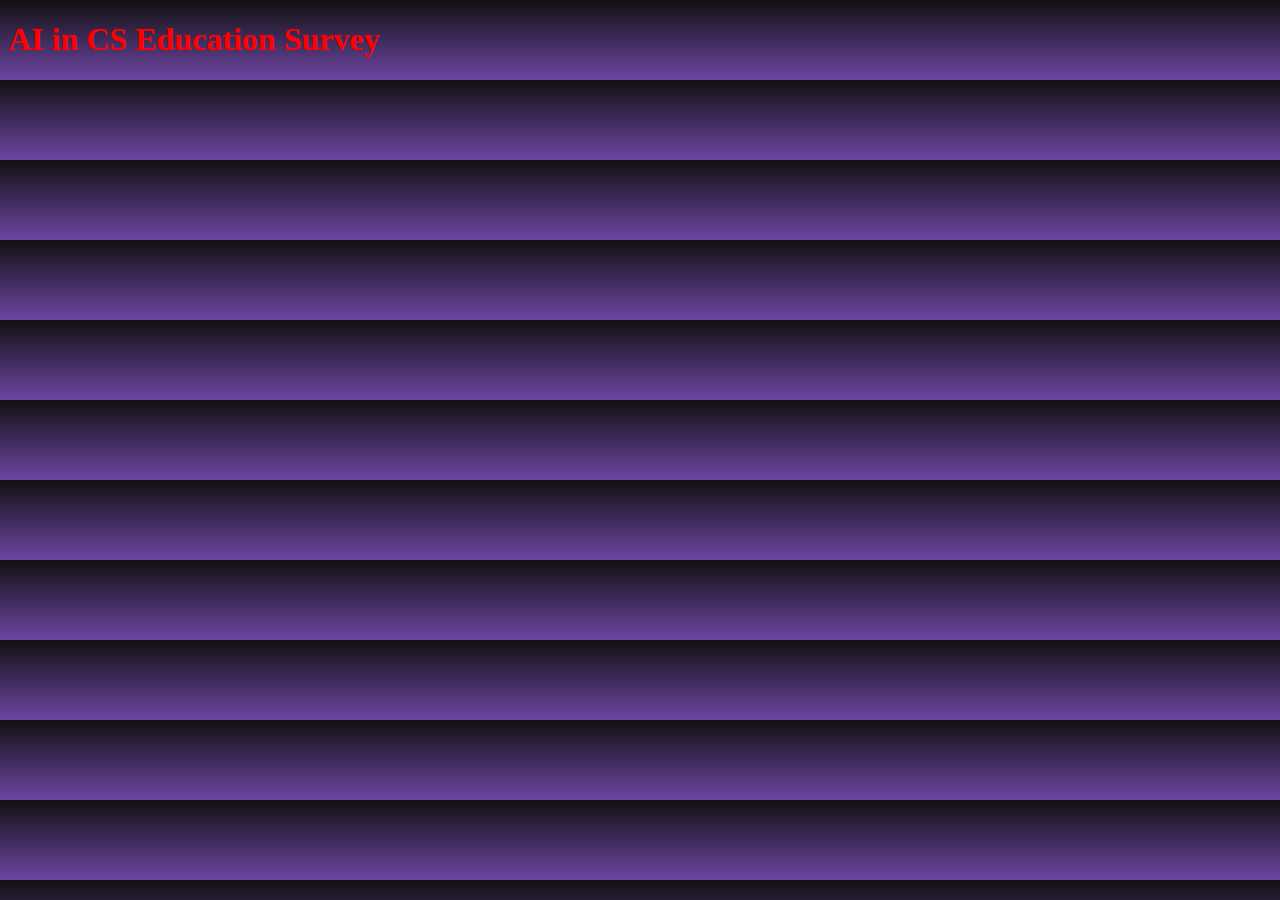
==== index.html @ e7121ff9 "chore: Add project files." ====
<!DOCTYPE html>
<html lang="en">
<head>
    <meta charset="UTF-8">
    <meta name="viewport" content="width=device-width, initial-scale=1.0">
    <link rel="stylesheet" href="/css/styles.css">
    <title>CQU | AI in CS Education Survey</title>
</head>
<body>
    <h1 class="title">AI in CS Education Survey</h1>

    <script src="/js/survey.js"></script>
    
</body>
</html>
---- css/styles.css ----
body {
    background-image: linear-gradient(#111, #6E45A3);
}

h1 {
    color: red;
}
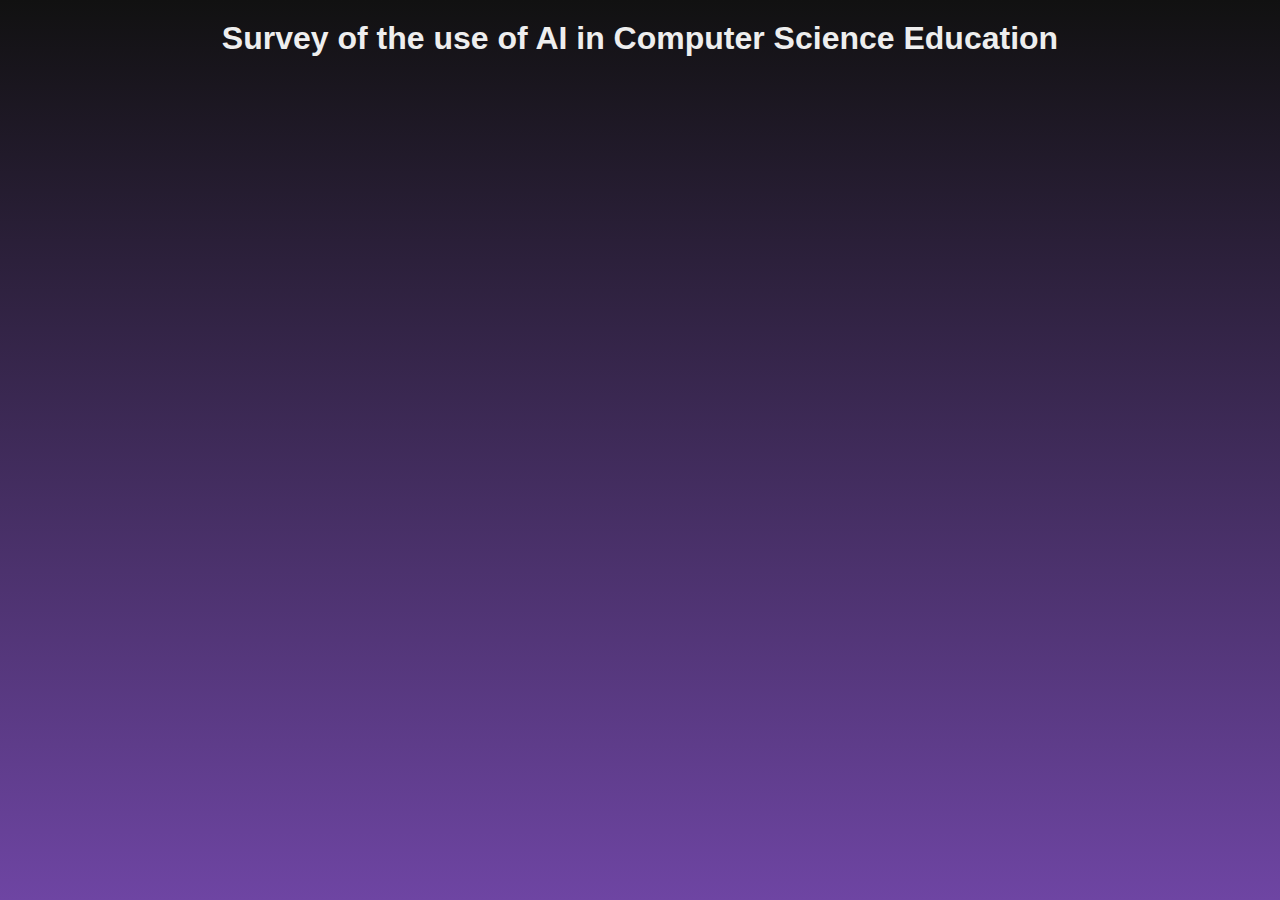
==== commit ae8a1ed7: "feature: Add title." ====
--- a/index.html
+++ b/index.html
@@ -1,15 +1,19 @@
 <!DOCTYPE html>
 <html lang="en">
+
 <head>
     <meta charset="UTF-8">
     <meta name="viewport" content="width=device-width, initial-scale=1.0">
     <link rel="stylesheet" href="/css/styles.css">
     <title>CQU | AI in CS Education Survey</title>
 </head>
+
 <body>
-    <h1 class="title">AI in CS Education Survey</h1>
+    <h1 class="title">Survey of the use of AI in Computer Science Education
+    </h1>
 
     <script src="/js/survey.js"></script>
-    
+
 </body>
+
 </html>--- a/css/styles.css
+++ b/css/styles.css
@@ -1,7 +1,25 @@
+/* Color Variables */
+:root {
+    --primary-color: #6E45A3;
+    --black: #111;
+    --white: #eee;
+}
+
+* {
+    box-sizing: border-box;
+}
+
 body {
     background-image: linear-gradient(#111, #6E45A3);
+    margin: 0;
+    padding: 20px 0;
+    font-family: 'Segoe UI', Tahoma, Geneva, Verdana, sans-serif;
+    /* To be changed once/if the form is longer than the screen length.*/
+    height: 100vh;
 }
 
 h1 {
-    color: red;
+    margin: 0 auto;
+    color: var(--white);
+    text-align: center;
 }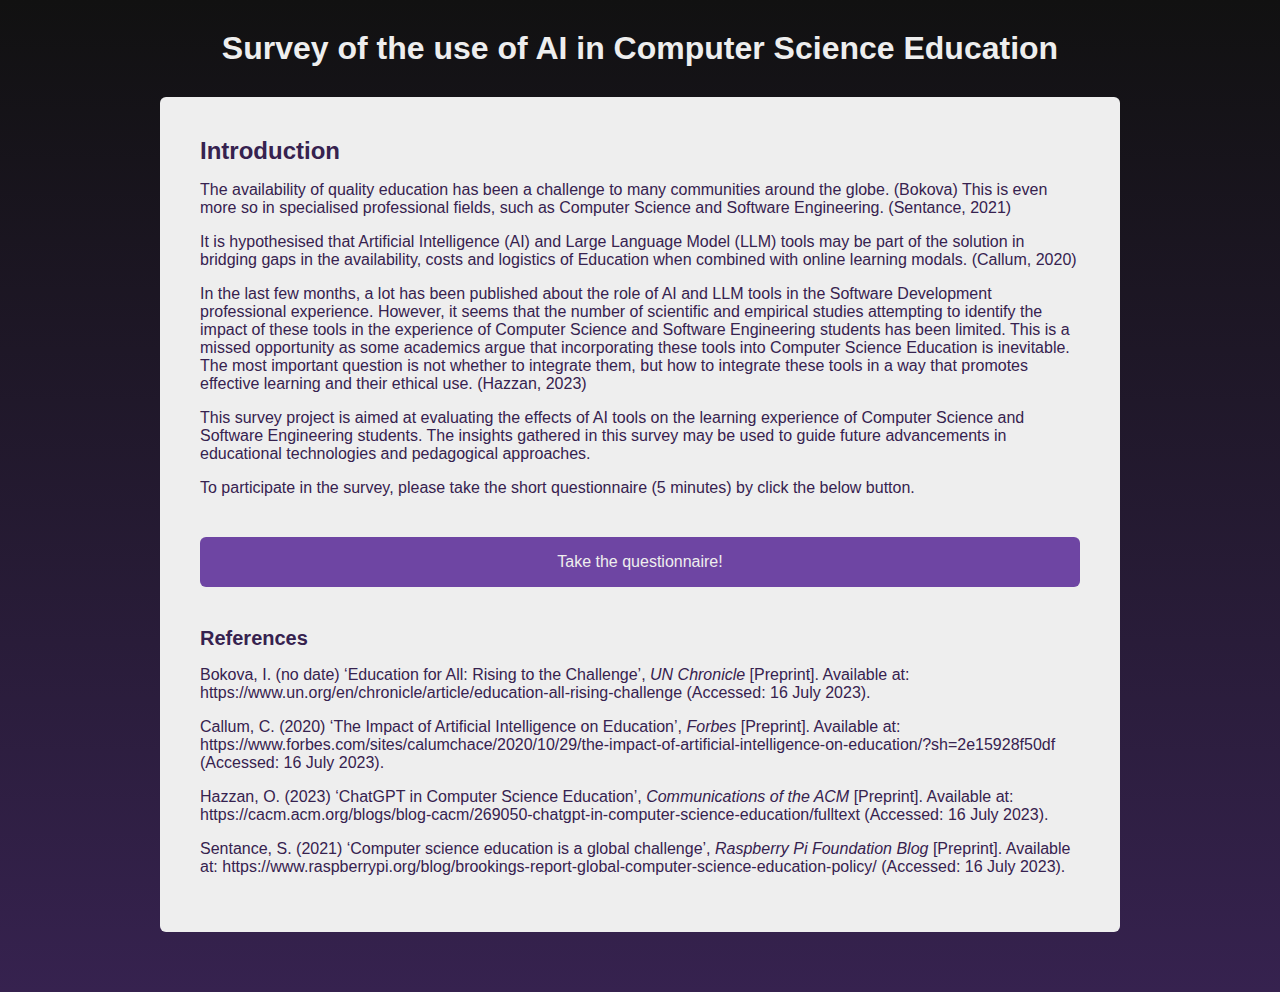
==== commit dc33a25c: "feature: Add Introduction page." ====
--- a/index.html
+++ b/index.html
@@ -11,9 +11,58 @@
 <body>
     <h1 class="title">Survey of the use of AI in Computer Science Education
     </h1>
+    <div class="container">
+        <h2 class="content-title">Introduction</h2>
+        <p>The availability of quality education has been a challenge to many
+            communities around the globe. (Bokova) This is even more so in
+            specialised professional fields, such as Computer Science and
+            Software Engineering. (Sentance, 2021)</p>
+        <p>It is hypothesised that Artificial Intelligence (AI) and Large
+            Language Model (LLM) tools may be part of the solution in bridging
+            gaps in the availability, costs and logistics of Education when
+            combined with online learning modals. (Callum, 2020)</p>
+        <p>In the last few months, a lot has been published about the role of AI
+            and LLM tools in the Software Development professional experience.
+            However, it seems that the number of scientific and empirical
+            studies attempting to identify the impact of these tools in the
+            experience of Computer Science and Software Engineering students has
+            been limited. This is a missed opportunity as some academics argue
+            that incorporating these tools into Computer Science Education is
+            inevitable. The most important question is not whether to integrate
+            them, but how to integrate these tools in a way that promotes
+            effective learning and their ethical use. (Hazzan, 2023)</p>
+        <p>This survey project is aimed at evaluating the effects of AI tools on
+            the learning experience of Computer Science and Software Engineering
+            students. The insights gathered in this survey may be used to guide
+            future advancements in educational technologies and pedagogical
+            approaches.</p>
+        <p>To participate in the survey, please take the short questionnaire (5
+            minutes) by click the below button.</p>
+        <a href="survey.html" class="button-link">Take the questionnaire!</a>
+        <h3 class="references-title">References</h3>
+        <p>Bokova, I. (no date) ‘Education for All: Rising to the Challenge’,
+            <em>UN Chronicle</em> [Preprint]. Available at:
+            https://www.un.org/en/chronicle/article/education-all-rising-challenge
+            (Accessed: 16 July 2023).
+        </p>
+        <p>Callum, C. (2020) ‘The Impact of Artificial Intelligence on
+            Education’, <em>Forbes</em> [Preprint]. Available at:
+            https://www.forbes.com/sites/calumchace/2020/10/29/the-impact-of-artificial-intelligence-on-education/?sh=2e15928f50df
+            (Accessed: 16 July 2023).</p>
+        <p>Hazzan, O. (2023) ‘ChatGPT in Computer Science Education’,
+            <em>Communications of the ACM</em> [Preprint]. Available at:
+            https://cacm.acm.org/blogs/blog-cacm/269050-chatgpt-in-computer-science-education/fulltext
+            (Accessed: 16 July 2023).
+        </p>
+        <p>Sentance, S. (2021) ‘Computer science education is a global
+            challenge’, <em>Raspberry Pi Foundation Blog</em> [Preprint].
+            Available at:
+            https://www.raspberrypi.org/blog/brookings-report-global-computer-science-education-policy/
+            (Accessed: 16 July 2023).</p>
 
+    </div>
+    <script src="/js/AdjustHeight.js"></script>
     <script src="/js/survey.js"></script>
-
 </body>
 
 </html>--- a/css/styles.css
+++ b/css/styles.css
@@ -1,25 +1,102 @@
 /* Color Variables */
 :root {
-    --primary-color: #6E45A3;
+    --primary-color: #36224F;
+    --primary-color-dark: #251738;
+    --primary-color-light: #6E45A3;
+    --primary-color-lighter: #8860BB;
     --black: #111;
     --white: #eee;
 }
 
 * {
     box-sizing: border-box;
+    font-family: 'Segoe UI', Tahoma, Geneva, Verdana, sans-serif;
+    margin: 0;
+    padding: 0;
 }
 
 body {
-    background-image: linear-gradient(#111, #6E45A3);
+    background-image: linear-gradient(var(--black), var(--primary-color));
     margin: 0;
-    padding: 20px 0;
-    font-family: 'Segoe UI', Tahoma, Geneva, Verdana, sans-serif;
-    /* To be changed once/if the form is longer than the screen length.*/
-    height: 100vh;
+    padding: 30px 0;
+    font-size: 16px;
+    color: var(--primary-color);
+    /* To be changed to 100% once/if length is greater than 100vh.*/
+    /* height: 100vh; */
+    height: 100%;
 }
 
 h1 {
-    margin: 0 auto;
+    margin: 0px auto;
+    text-align: center;
+    font-size: 32px;
     color: var(--white);
+}
+
+.container {
+    max-width: 960px;
+    margin: 30px auto;
+    border-radius: 6px;
+    padding: 40px;
+    background-color: var(--white);
+}
+
+h2 {
+    font-size: 24px;
+    margin-bottom: 16px;
+}
+
+p {
+    font-size: 16px;
+    margin-bottom: 16px;
+}
+
+.button-link {
+    display: block;
+    margin: 40px auto;
+    border: none;
+    border-radius: 6px;
+    padding: 16px 32px;
+    background-color: var(--primary-color-light);
+    cursor: pointer;
     text-align: center;
+    color: var(--white);
+    font-size: 16px;
+    text-decoration: none;
+    transition: background-color 0.15s;
+}
+
+.button-link:hover {
+    background-color: var(--primary-color-lighter);
+}
+
+h3 {
+    font-size: 20px;
+    margin-bottom: 16px;
+}
+
+/* Form */
+.form-field-group {
+    margin-bottom: 12px;
+}
+.form-field-label {
+    font-size: 14px;
+}
+
+.label-sub {
+    font-size: 12px;
+    color: var(--primary-color);
+}
+
+.input-field {
+    margin-top: 2px;
+    border: 1px solid var(--primary-color);
+    border-radius: 4px;
+    padding: 6px 12px;
+    font-size: 16px;
+    color: var(--primary-color);
+}
+
+.input-field-4col {
+    width: 25%;
 }